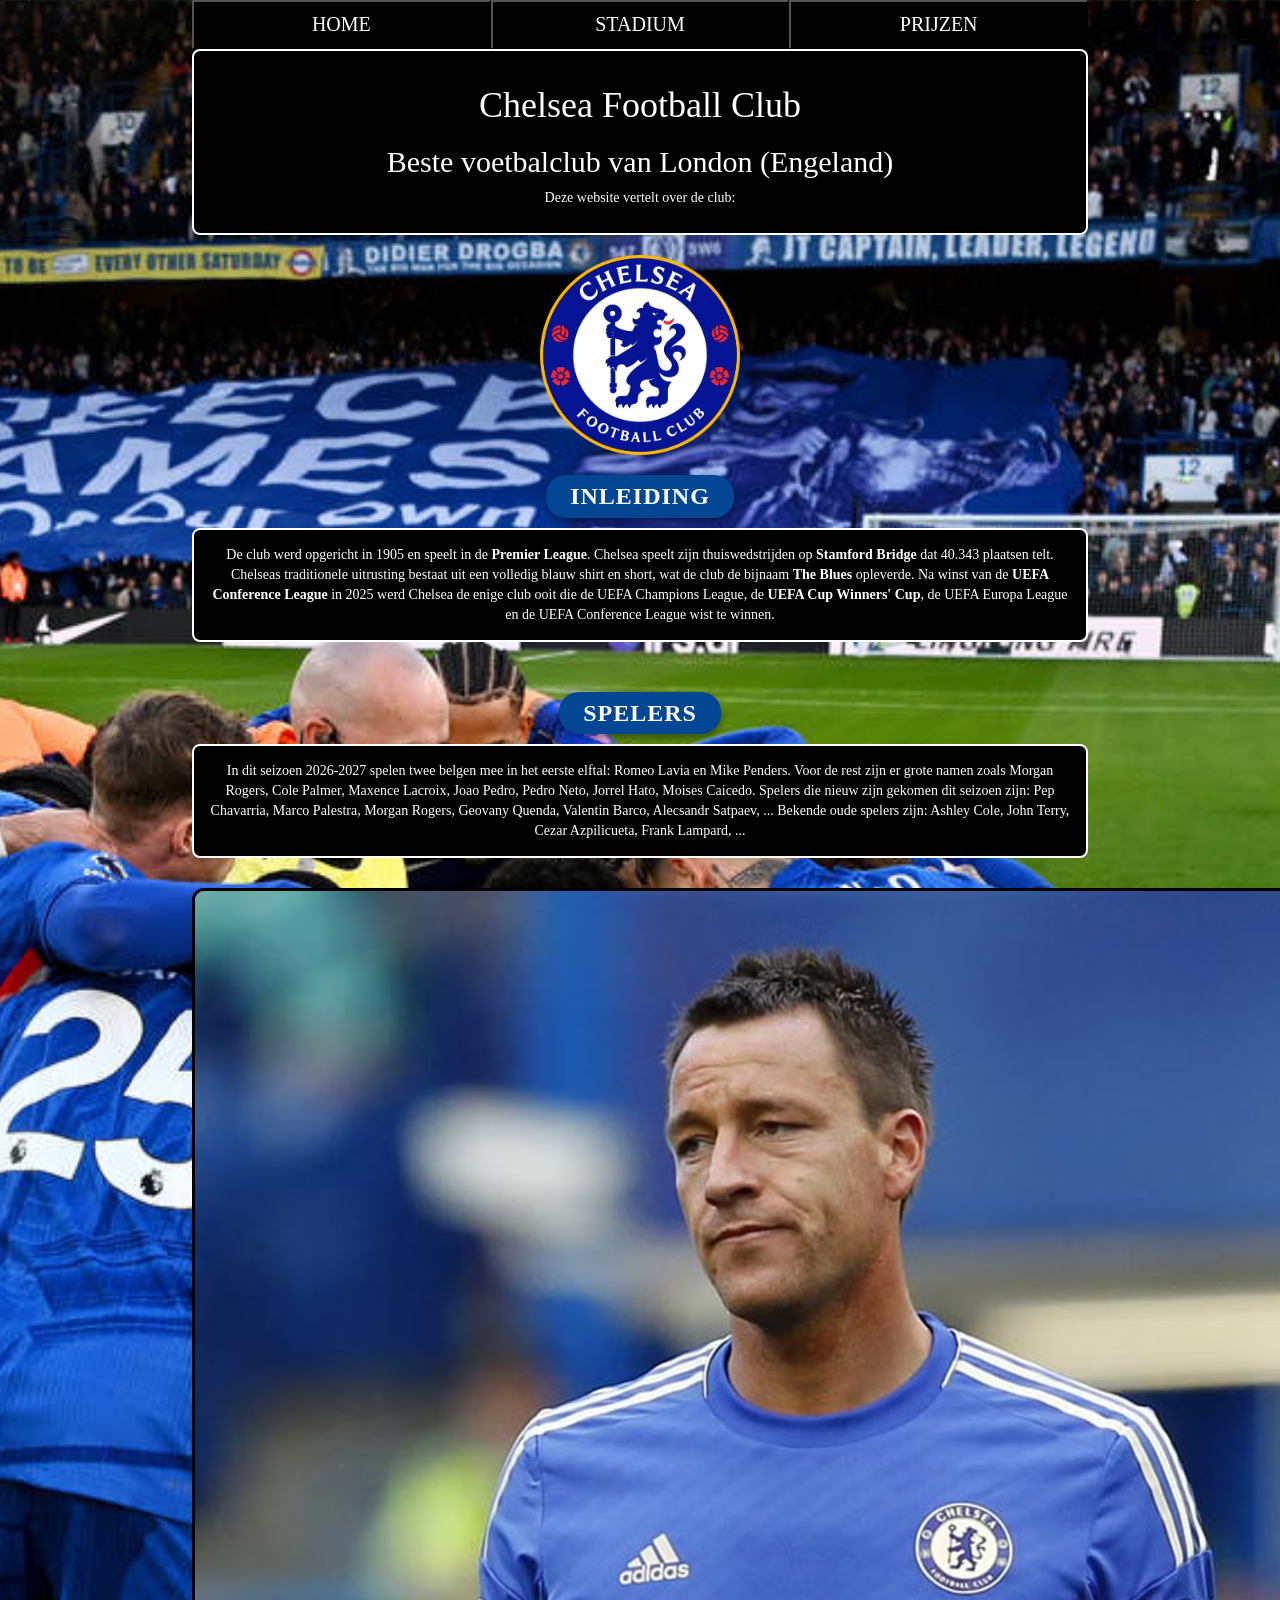
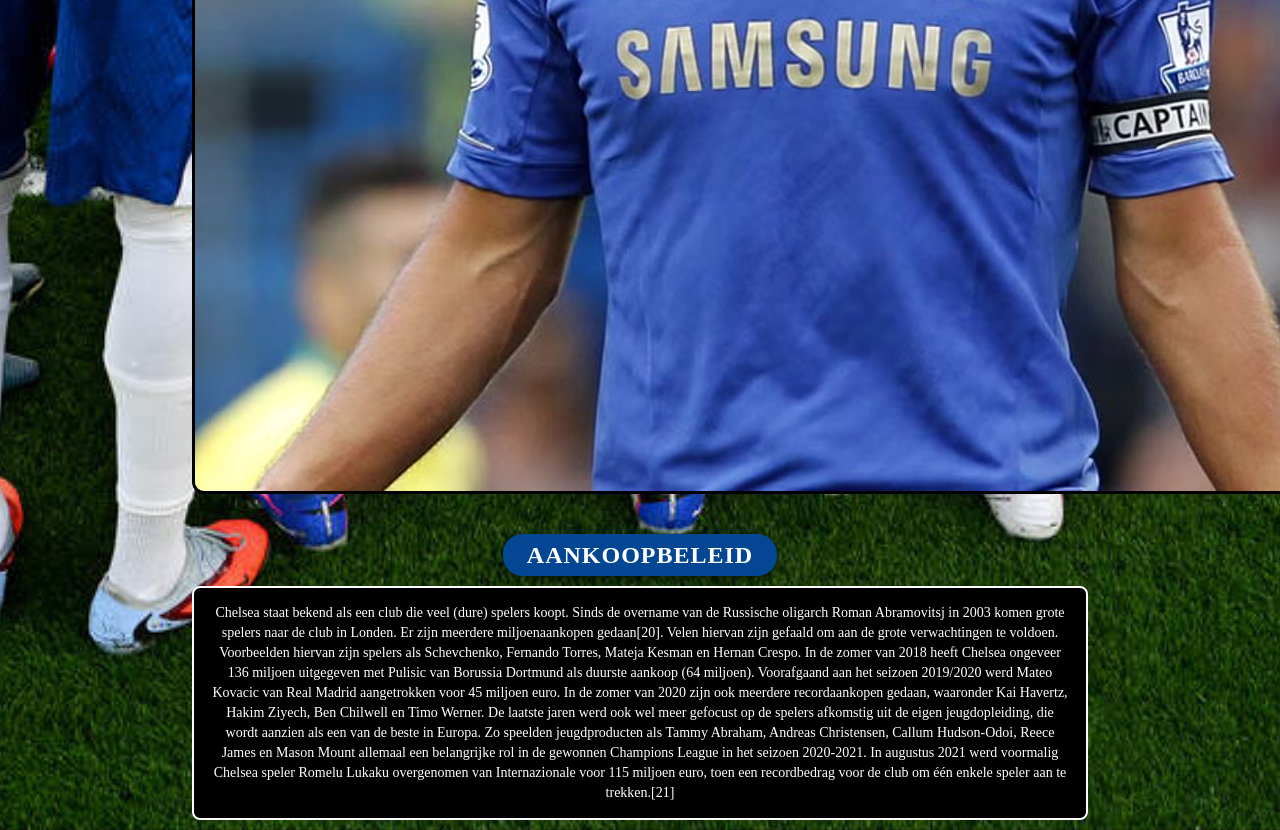
==== index.html @ 0579372d "Update index.html" ====
<!DOCTYPE html>
<html lang="nl-BE">
  <head>
    <title>Chelsea FC</title>
    <link href="https://maxcdn.bootstrapcdn.com/bootstrap/3.3.6/css/bootstrap.min.css" rel="stylesheet" />
    <style>
    h3 {
      background-color: #034694;
      color: white;
      display: inline-block;   
      padding: 8px 24px;
      border-radius: 20px;       
      box-shadow: 0 4px 8px rgba(0, 0, 0, 0.4);
      font-weight: bold;
      letter-spacing: 1px;
    }
    #hoofd, .txt {
      border: 2px solid white;
      background-color: black;
      padding: 15px;
      border-radius: 8px;
      color: white;
    }
    #spelers {
      display: flex;
      gap: 10px; /* Ruimte tussen de fotos */
    }
    .speler{
      flex: 1;
      min-width: 0; 
      object-fit: cover;
    }
    .speler {
      border: 3px solid black; 
      border-radius: 12px;
      transition: border-color 0.3s ease, box-shadow 0.3s ease;
    }

    .speler:hover {
      border-color: #ffffff;
      box-shadow: 0 0 15px #034694; 
    }  
    #nav *{
      flex: 1;
      background-color: rgb(0, 0, 0);
      padding: 8px;
      font-size: 20px;
    }
    #nav
    {
      display: flex;
    }
    #alles {
      padding: 0 15% 0 15%;
    }
    body {
      background-image: url("jat.jpg");
      background-position: center;
      background-size: cover;
    }
    * {
      color:white;
      font-family:verdana;
      text-align: center;
    }
  </style>
  </head>
  <body>
    <!-- hier komt het -->
    <div id="alles">
      <div id="nav">
        <button onclick="window.location.href='index.html';">HOME</button>
        <button  onclick="window.location.href='stamfordbridge.html'">STADIUM</button>
        <button>PRIJZEN</button>
      </div>
      <div id="hoofd">
        <h1>Chelsea Football Club</h1>
        <h2>Beste voetbalclub van London (Engeland)</h2>
        <p>Deze website vertelt over de club:</p>
      </div>
      <br>
      <img src="Chelsea_FC.svg.webp" width="200" height="200">
      <br>
      <h3>INLEIDING</h3>
      <p class="txt">De club werd opgericht in 1905 en speelt in de <a href="https://www.premierleague.com/en/"><b>Premier League</b></a>. 
      Chelsea speelt zijn thuiswedstrijden op <a href="https://en.wikipedia.org/wiki/Stamford_Bridge_(stadium)"><b>Stamford Bridge</b></a> dat 40.343 plaatsen telt. 
      Chelseas traditionele uitrusting bestaat uit een volledig blauw shirt en short, wat de club de bijnaam <b>The Blues</b> opleverde. 
      Na winst van de <a href="https://www.uefa.com/uefaconferenceleague/"><b>UEFA Conference League</b></a> in 2025 werd Chelsea de enige club ooit die de UEFA Champions League, 
      de <b>UEFA Cup Winners' Cup</b>, de UEFA Europa League en de UEFA Conference League wist te winnen.</p>
      <br>
      <h3>SPELERS</h3>
      <p class="txt">In dit seizoen 2026-2027 spelen twee belgen mee in het eerste elftal: Romeo Lavia en Mike Penders. Voor de rest zijn er grote namen zoals Morgan
      Rogers, Cole Palmer, Maxence Lacroix, Joao Pedro, Pedro Neto, Jorrel Hato, Moises Caicedo. Spelers die nieuw zijn gekomen dit seizoen zijn: Pep Chavarria, Marco Palestra, Morgan Rogers,
       Geovany Quenda, Valentin Barco, Alecsandr Satpaev, ... Bekende oude spelers zijn: Ashley Cole, John  Terry, Cezar Azpilicueta, Frank Lampard, ...</p>
      <br>
      <div id="spelers">
        <a href="https://nl.wikipedia.org/wiki/John_Terry_(voetballer)">
          <img src="johnterry.avif" class="speler">  
        </a>
        <a href="https://nl.wikipedia.org/wiki/Frank_Lampard">
          <img src="Chelsea-v-Basel-Frank-Lampard_3005627.jpg" class="speler">
        </a>
        <a href="https://en.wikipedia.org/wiki/Ashley_Cole" class="speler">
          <img src="AshleyCole.jpg">
        </a>
      </div>
      <br>
      <h3>AANKOOPBELEID</h3>
      <p class="txt">Chelsea staat bekend als een club die veel (dure) spelers koopt. Sinds de overname van de Russische oligarch Roman Abramovitsj in 2003 
        komen grote spelers naar de club in Londen. Er zijn meerdere miljoenaankopen gedaan[20]. Velen hiervan zijn gefaald om aan de grote verwachtingen te voldoen. 
        Voorbeelden hiervan zijn spelers als Schevchenko, Fernando Torres, Mateja Kesman en Hernan Crespo. In de zomer van 2018 heeft Chelsea ongeveer 
        136 miljoen uitgegeven met Pulisic van Borussia Dortmund als duurste aankoop (64 miljoen). Voorafgaand aan het seizoen 2019/2020 werd Mateo Kovacic van Real 
        Madrid aangetrokken voor 45 miljoen euro. In de zomer van 2020 zijn ook meerdere recordaankopen gedaan, waaronder Kai Havertz, Hakim Ziyech, Ben Chilwell en 
        Timo Werner. De laatste jaren werd ook wel meer gefocust op de spelers afkomstig uit de eigen jeugdopleiding, die wordt aanzien als een van de beste in Europa. Zo speelden 
        jeugdproducten als Tammy Abraham, Andreas Christensen, Callum Hudson-Odoi, Reece James en Mason Mount allemaal een belangrijke rol in de gewonnen Champions League in het seizoen 2020-2021. 
        In augustus 2021 werd voormalig Chelsea speler Romelu Lukaku overgenomen van Internazionale voor 115 miljoen euro, toen een recordbedrag voor de club om één enkele speler aan te trekken.[21]</p>
    </div>
  </body>
</html>
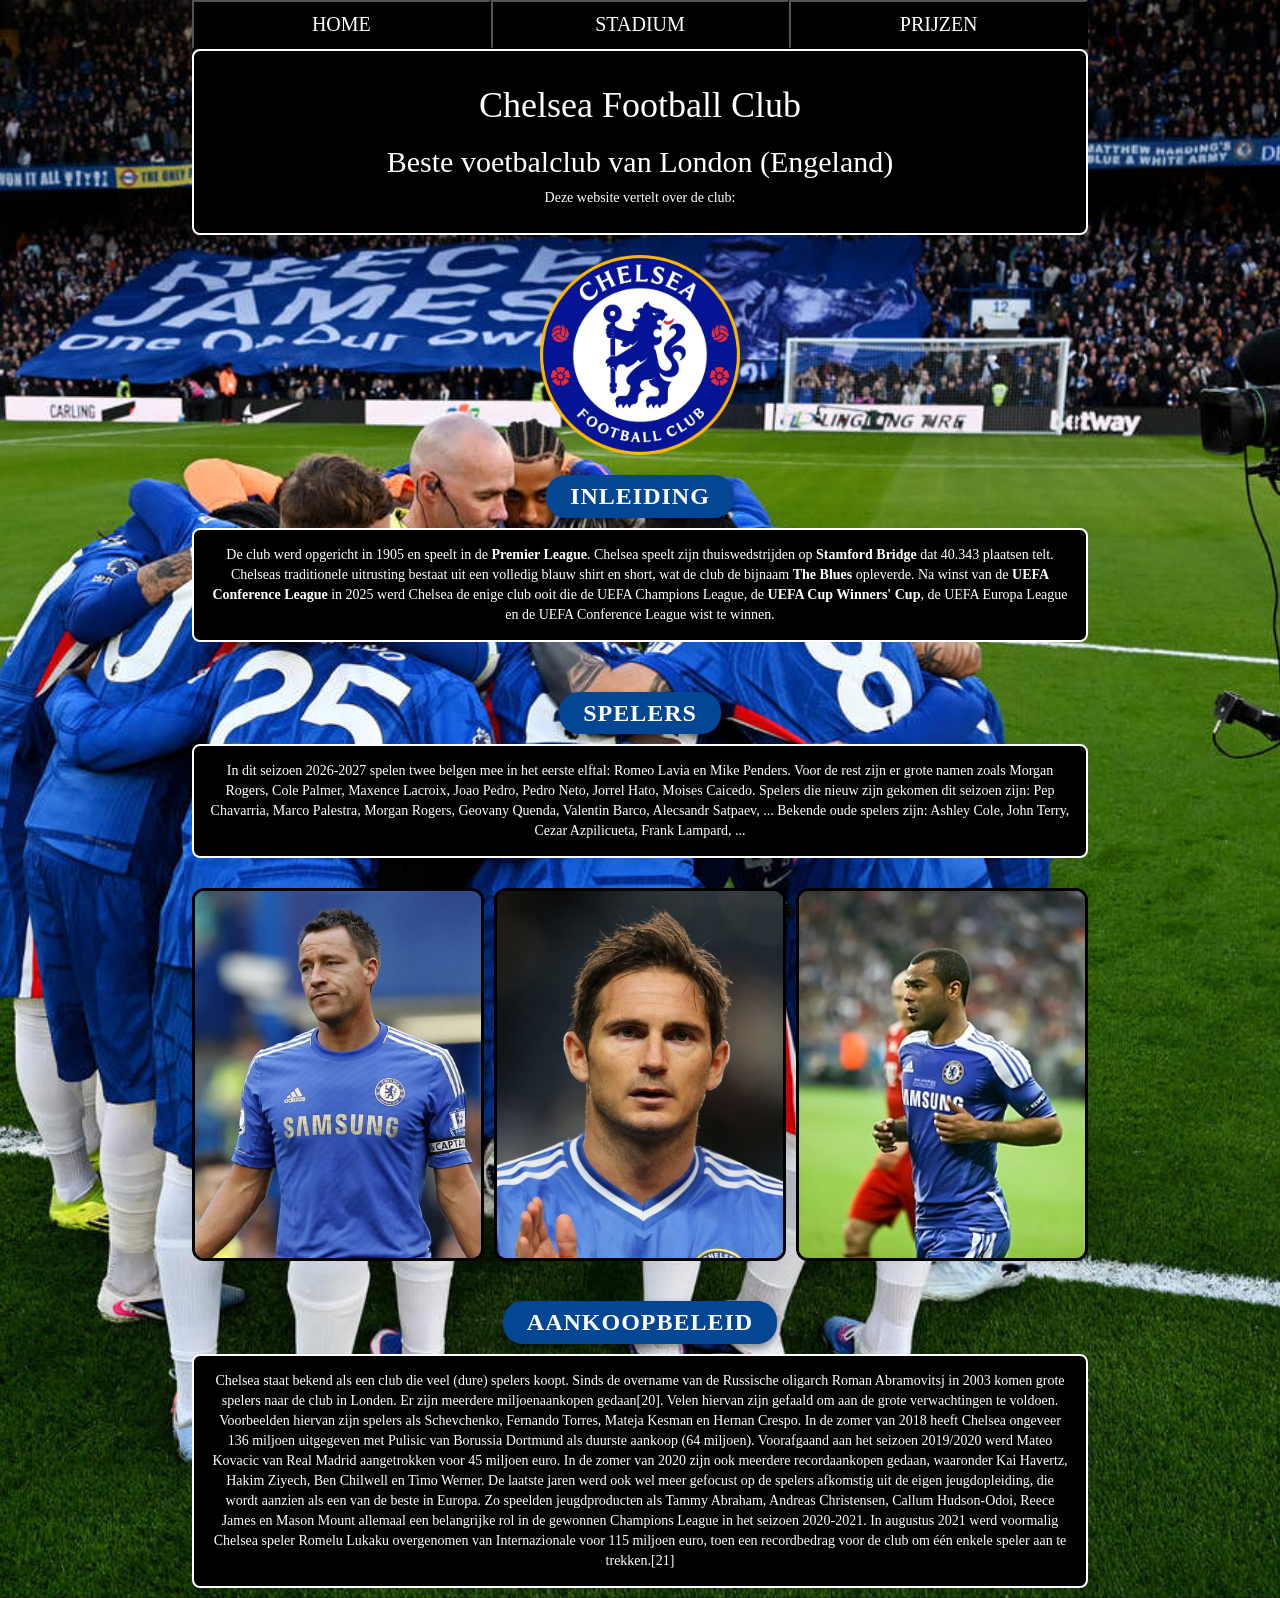
==== commit 32113c39: "Update index.html" ====
--- a/index.html
+++ b/index.html
@@ -25,18 +25,18 @@
       display: flex;
       gap: 10px; /* Ruimte tussen de fotos */
     }
-    .speler{
+    #spelers *{
       flex: 1;
       min-width: 0; 
       object-fit: cover;
     }
-    .speler {
+    #spelers img {
       border: 3px solid black; 
       border-radius: 12px;
       transition: border-color 0.3s ease, box-shadow 0.3s ease;
     }
 
-    .speler:hover {
+    #spelers img:hover {
       border-color: #ffffff;
       box-shadow: 0 0 15px #034694; 
     }  
@@ -94,15 +94,9 @@
        Geovany Quenda, Valentin Barco, Alecsandr Satpaev, ... Bekende oude spelers zijn: Ashley Cole, John  Terry, Cezar Azpilicueta, Frank Lampard, ...</p>
       <br>
       <div id="spelers">
-        <a href="https://nl.wikipedia.org/wiki/John_Terry_(voetballer)">
-          <img src="johnterry.avif" class="speler">  
-        </a>
-        <a href="https://nl.wikipedia.org/wiki/Frank_Lampard">
-          <img src="Chelsea-v-Basel-Frank-Lampard_3005627.jpg" class="speler">
-        </a>
-        <a href="https://en.wikipedia.org/wiki/Ashley_Cole" class="speler">
-          <img src="AshleyCole.jpg">
-        </a>
+        <img src="johnterry.avif">
+        <img src="Chelsea-v-Basel-Frank-Lampard_3005627.jpg">
+        <img src="AshleyCole.jpg">
       </div>
       <br>
       <h3>AANKOOPBELEID</h3>
@@ -117,4 +111,3 @@
     </div>
   </body>
 </html>
-
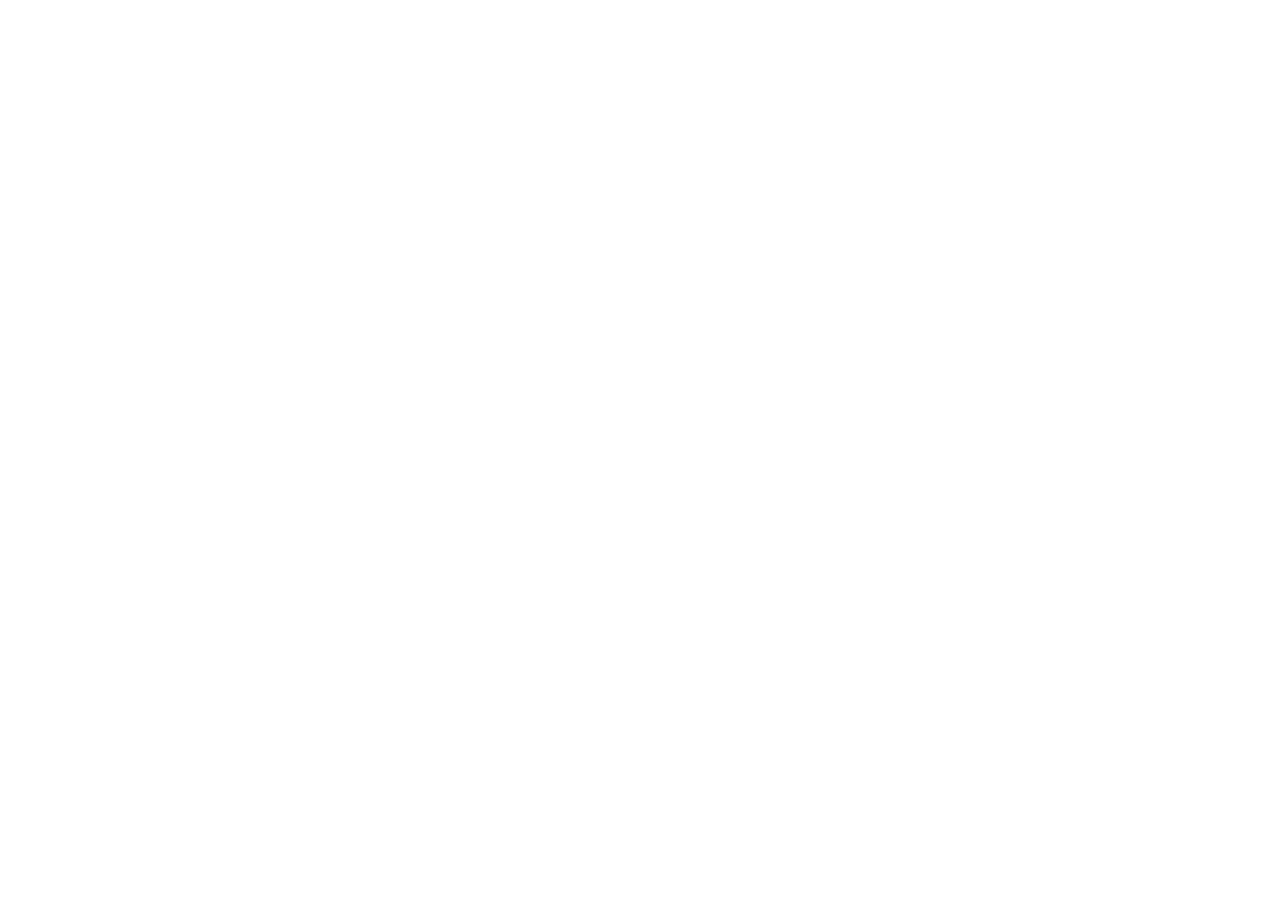
==== commit 54b81b9e: "Update index.html" ====
--- a/index.html
+++ b/index.html
@@ -31,6 +31,7 @@
       object-fit: cover;
     }
     #spelers img {
+      cursor: pointer;
       border: 3px solid black; 
       border-radius: 12px;
       transition: border-color 0.3s ease, box-shadow 0.3s ease;
@@ -94,9 +95,9 @@
        Geovany Quenda, Valentin Barco, Alecsandr Satpaev, ... Bekende oude spelers zijn: Ashley Cole, John  Terry, Cezar Azpilicueta, Frank Lampard, ...</p>
       <br>
       <div id="spelers">
-        <img src="johnterry.avif">
-        <img src="Chelsea-v-Basel-Frank-Lampard_3005627.jpg">
-        <img src="AshleyCole.jpg">
+        <img src="johnterry.avif" id="1">
+        <img src="Chelsea-v-Basel-Frank-Lampard_3005627.jpg" id="2">
+        <img src="AshleyCole.jpg" id="3">
       </div>
       <br>
       <h3>AANKOOPBELEID</h3>
@@ -110,4 +111,9 @@
         In augustus 2021 werd voormalig Chelsea speler Romelu Lukaku overgenomen van Internazionale voor 115 miljoen euro, toen een recordbedrag voor de club om één enkele speler aan te trekken.[21]</p>
     </div>
   </body>
+  <script>
+    document.getElementById("1").onclick = window.location.href='https://nl.wikipedia.org/wiki/John_Terry_(voetballer)';
+    document.getElementById("2").onclick = window.location.href='https://nl.wikipedia.org/wiki/Frank_Lampard';
+    document.getElementById("3").onclick = window.location.href='https://nl.wikipedia.org/wiki/Ashley_Cole';
+  </script>
 </html>
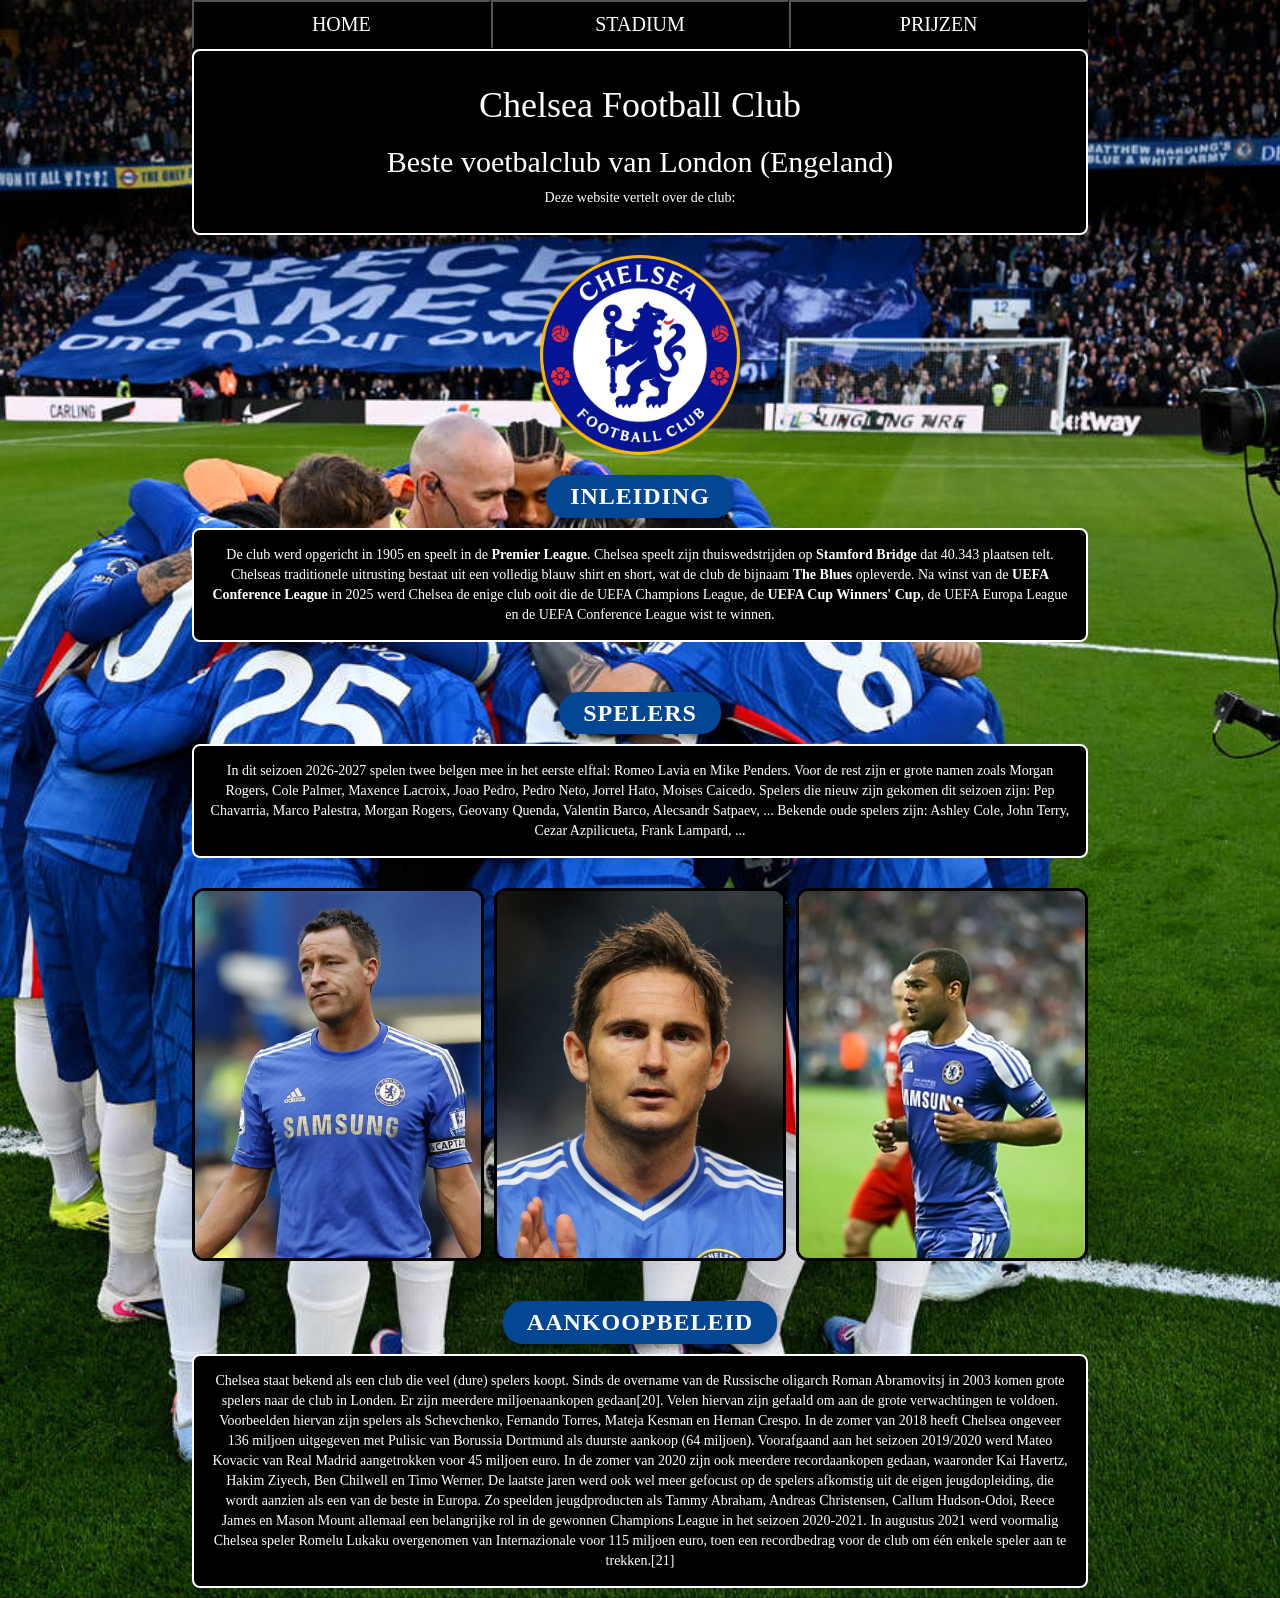
==== commit c5a8a434: "Update index.html" ====
--- a/index.html
+++ b/index.html
@@ -112,8 +112,8 @@
     </div>
   </body>
   <script>
-    document.getElementById("1").onclick = window.location.href='https://nl.wikipedia.org/wiki/John_Terry_(voetballer)';
-    document.getElementById("2").onclick = window.location.href='https://nl.wikipedia.org/wiki/Frank_Lampard';
-    document.getElementById("3").onclick = window.location.href='https://nl.wikipedia.org/wiki/Ashley_Cole';
+    document.getElementById("1").onclick = function(){window.location.href='https://nl.wikipedia.org/wiki/John_Terry_(voetballer)'};
+    document.getElementById("2").onclick = function(){window.location.href='https://nl.wikipedia.org/wiki/Frank_Lampard'};
+    document.getElementById("3").onclick = function(){window.location.href='https://nl.wikipedia.org/wiki/Ashley_Cole'};
   </script>
 </html>
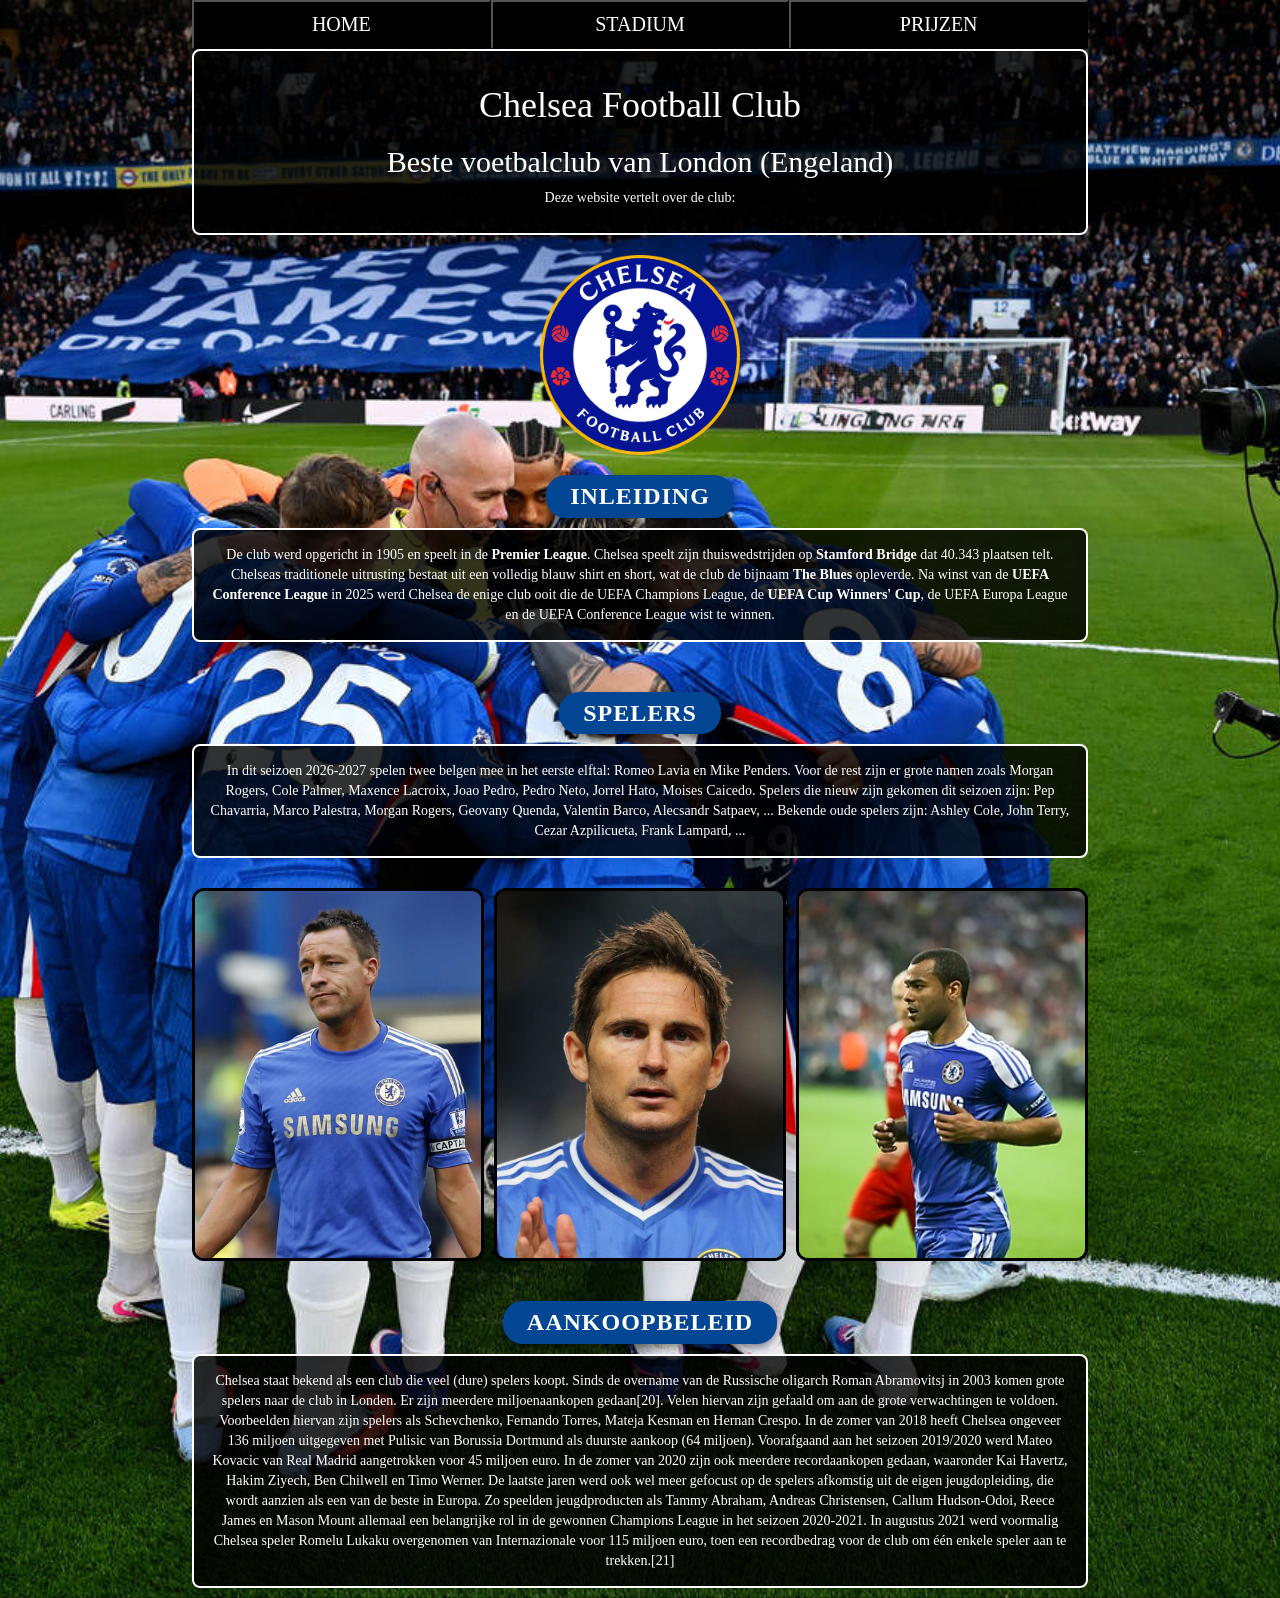
==== commit 87400c7a: "Update index.html" ====
--- a/index.html
+++ b/index.html
@@ -16,7 +16,7 @@
     }
     #hoofd, .txt {
       border: 2px solid white;
-      background-color: black;
+      background-color: rgb(0, 0, 0, 0.8);
       padding: 15px;
       border-radius: 8px;
       color: white;
